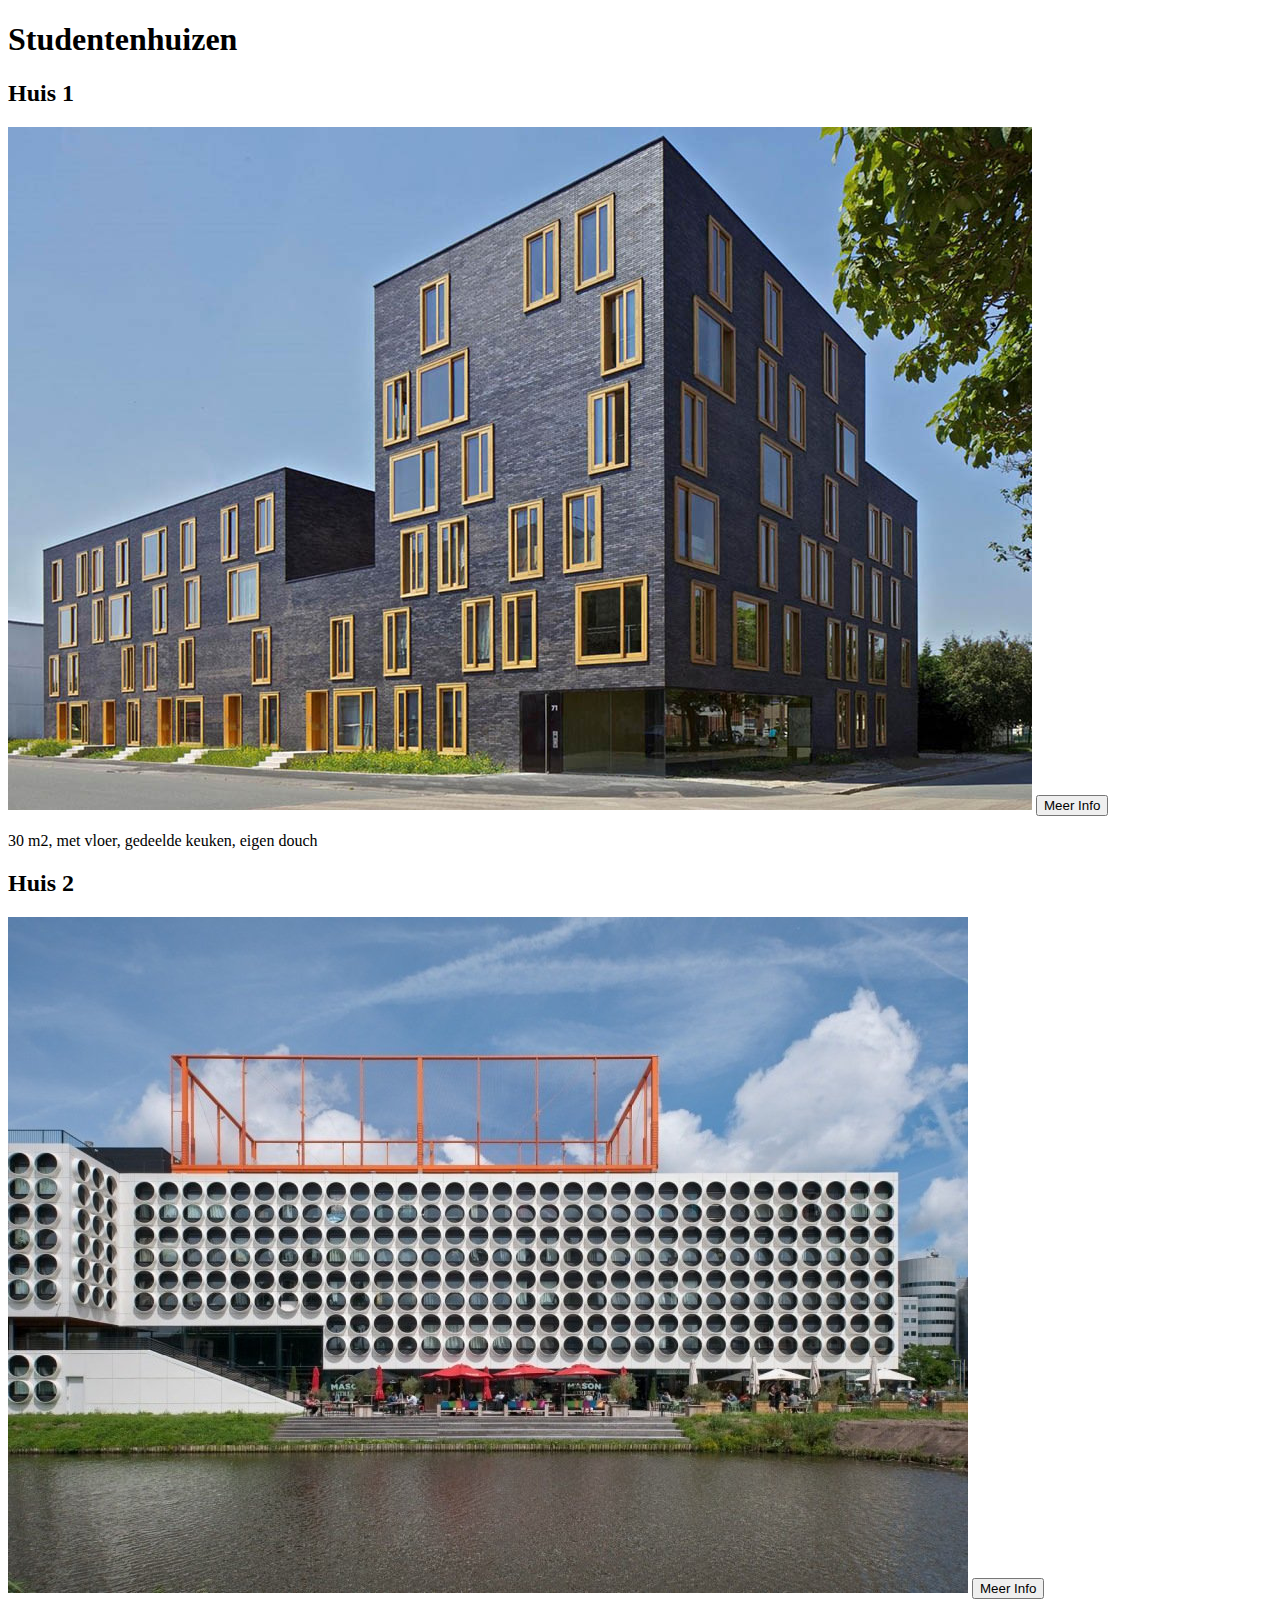
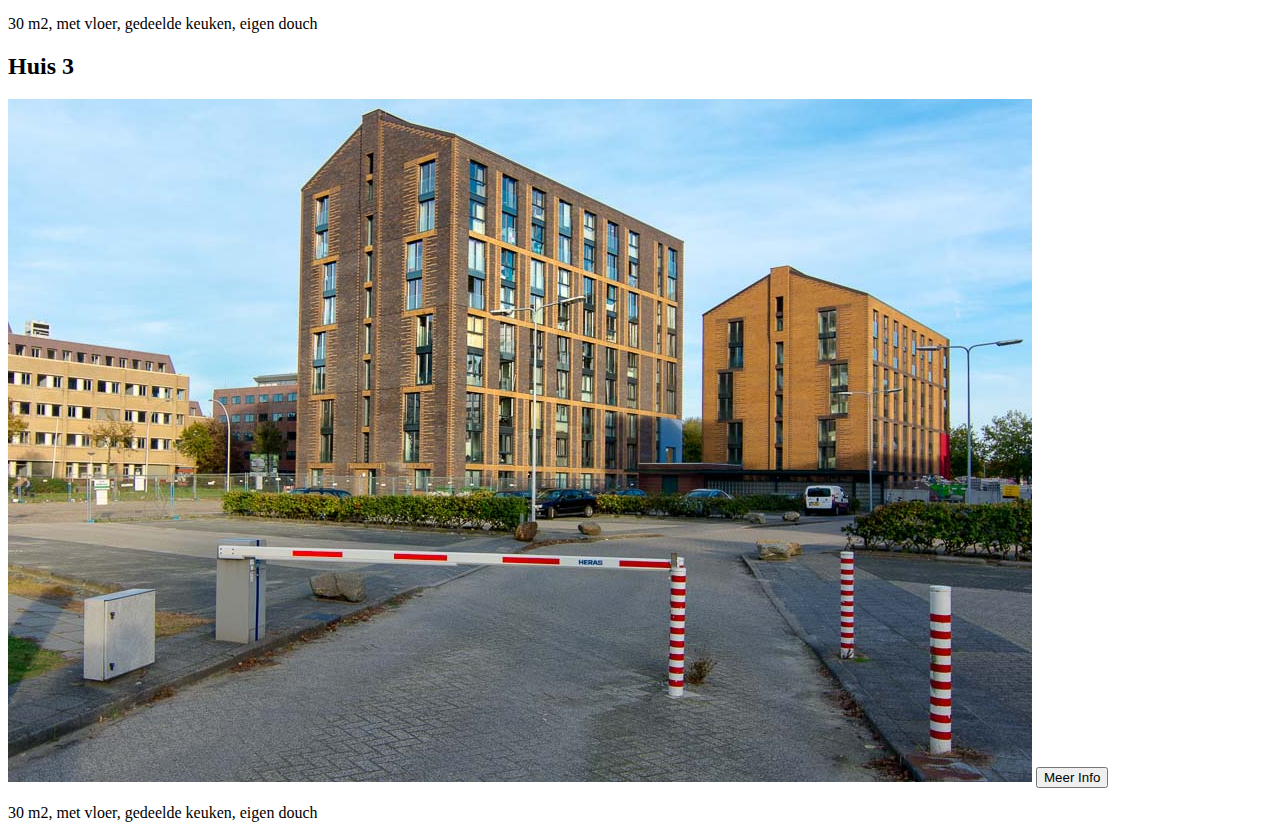
==== opdracht1/v2/index.html @ c45224b0 "Studentenhuizen" ====
<!DOCTYPE html>
<html lang="en">

<head>
    <meta charset="UTF-8">
    <title>Document</title>
    <link href="css/style.css" media="screen" rel="stylesheet" type="text/css" />
</head>

<body>
    <h1>Studentenhuizen</h1>
<div class="row">
    <div class="column">
        <h2>Huis 1</h2>
        <img src="img/huis1.jpg" alt="huis">
        <button class="collapsible">Meer Info</button>
        <div class="content">
            <p>30 m2, met vloer, gedeelde keuken, eigen douch</p>
        </div>
    </div>
    
     <div class="column">
        <h2>Huis 2</h2>
        <img src="img/huis2.jpg" alt="huis">
        <button class="collapsible">Meer Info</button>
        <div class="content">
            <p>30 m2, met vloer, gedeelde keuken, eigen douch</p>
        </div>
    </div>
    
     <div class="column">
        <h2>Huis 3</h2>
        <img src="img/huis3.jpg" alt="huis">
        <button class="collapsible">Meer Info</button>
        <div class="content">
            <p>30 m2, met vloer, gedeelde keuken, eigen douch</p>
        </div>
    </div>
    </div>

    <script src="js/studentenhuizen.js"></script>
</body>

</html>
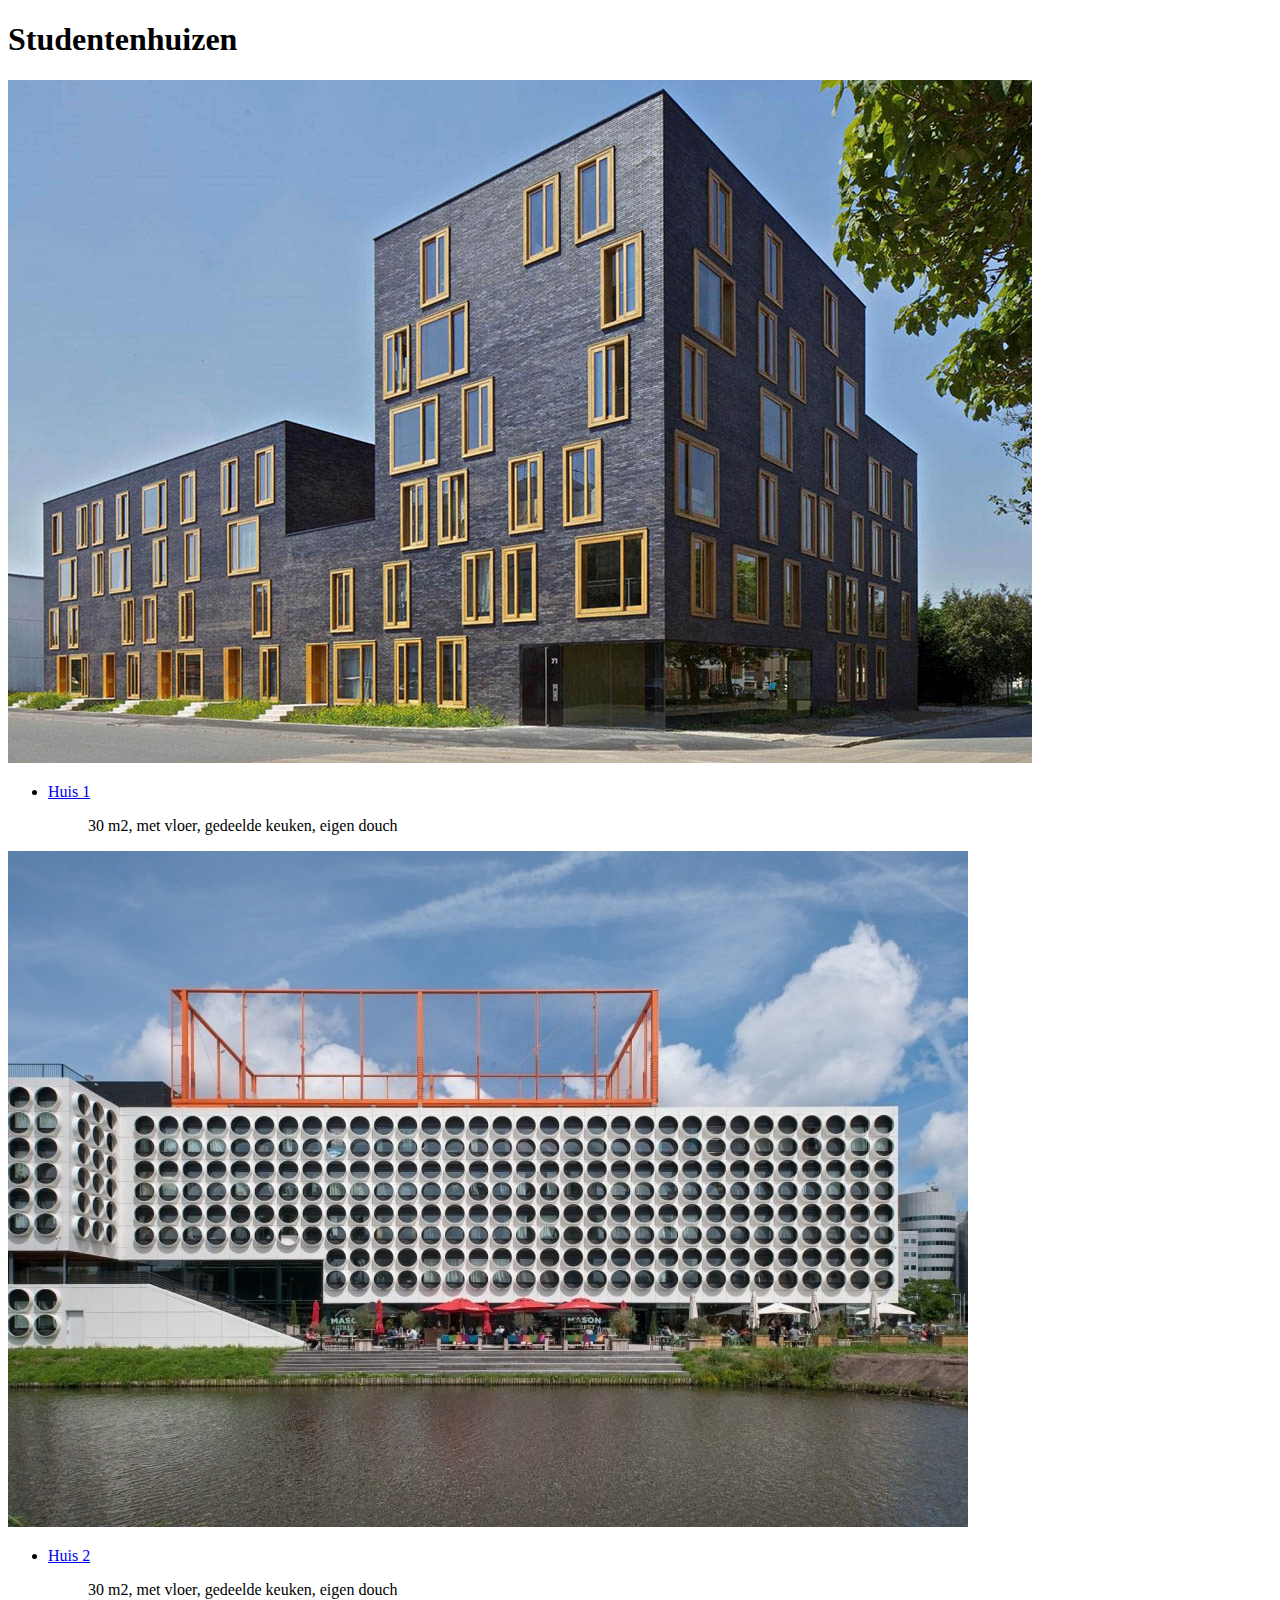
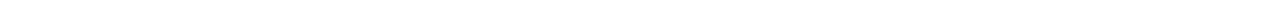
==== commit 181af9ab: "zonder js" ====
--- a/opdracht1/v2/index.html
+++ b/opdracht1/v2/index.html
@@ -9,34 +9,34 @@
 
 <body>
     <h1>Studentenhuizen</h1>
-<div class="row">
-    <div class="column">
-        <h2>Huis 1</h2>
-        <img src="img/huis1.jpg" alt="huis">
-        <button class="collapsible">Meer Info</button>
-        <div class="content">
-            <p>30 m2, met vloer, gedeelde keuken, eigen douch</p>
-        </div>
+
+    <div>
+       <img src="img/huis1.jpg" alt="">
+        <ul class="menu">
+            <li>
+                <a href="#">Huis 1</a>
+
+                <ul>
+                    <p>30 m2, met vloer, gedeelde keuken, eigen douch</p>
+                </ul>
+            </li>
+        </ul>
+    
+    
+       <img src="img/huis2.jpg" alt="">
+        <ul class="menu">
+            <li>
+                <a href="#">Huis 2</a>
+
+                <ul>
+                    <p>30 m2, met vloer, gedeelde keuken, eigen douch</p>
+                </ul>
+            </li>
+        </ul>
     </div>
+
     
-     <div class="column">
-        <h2>Huis 2</h2>
-        <img src="img/huis2.jpg" alt="huis">
-        <button class="collapsible">Meer Info</button>
-        <div class="content">
-            <p>30 m2, met vloer, gedeelde keuken, eigen douch</p>
-        </div>
-    </div>
     
-     <div class="column">
-        <h2>Huis 3</h2>
-        <img src="img/huis3.jpg" alt="huis">
-        <button class="collapsible">Meer Info</button>
-        <div class="content">
-            <p>30 m2, met vloer, gedeelde keuken, eigen douch</p>
-        </div>
-    </div>
-    </div>
 
     <script src="js/studentenhuizen.js"></script>
 </body>
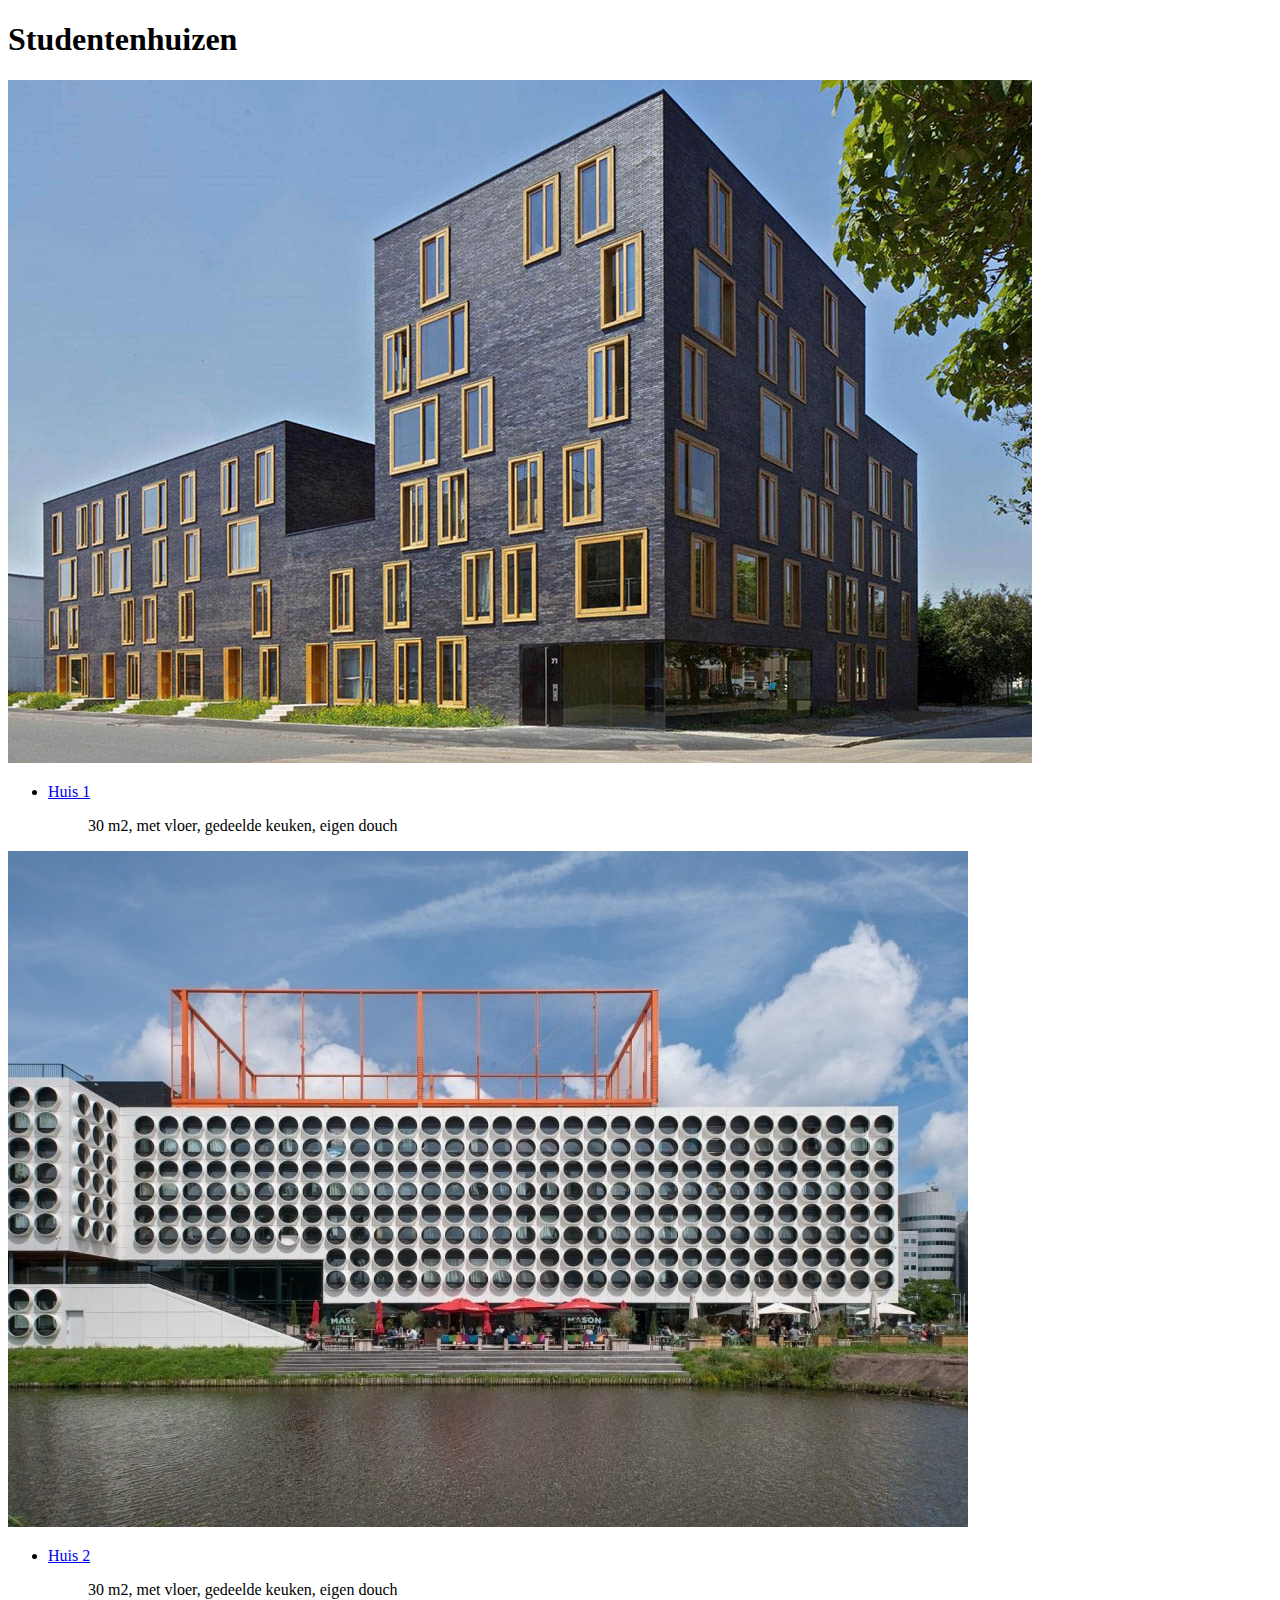
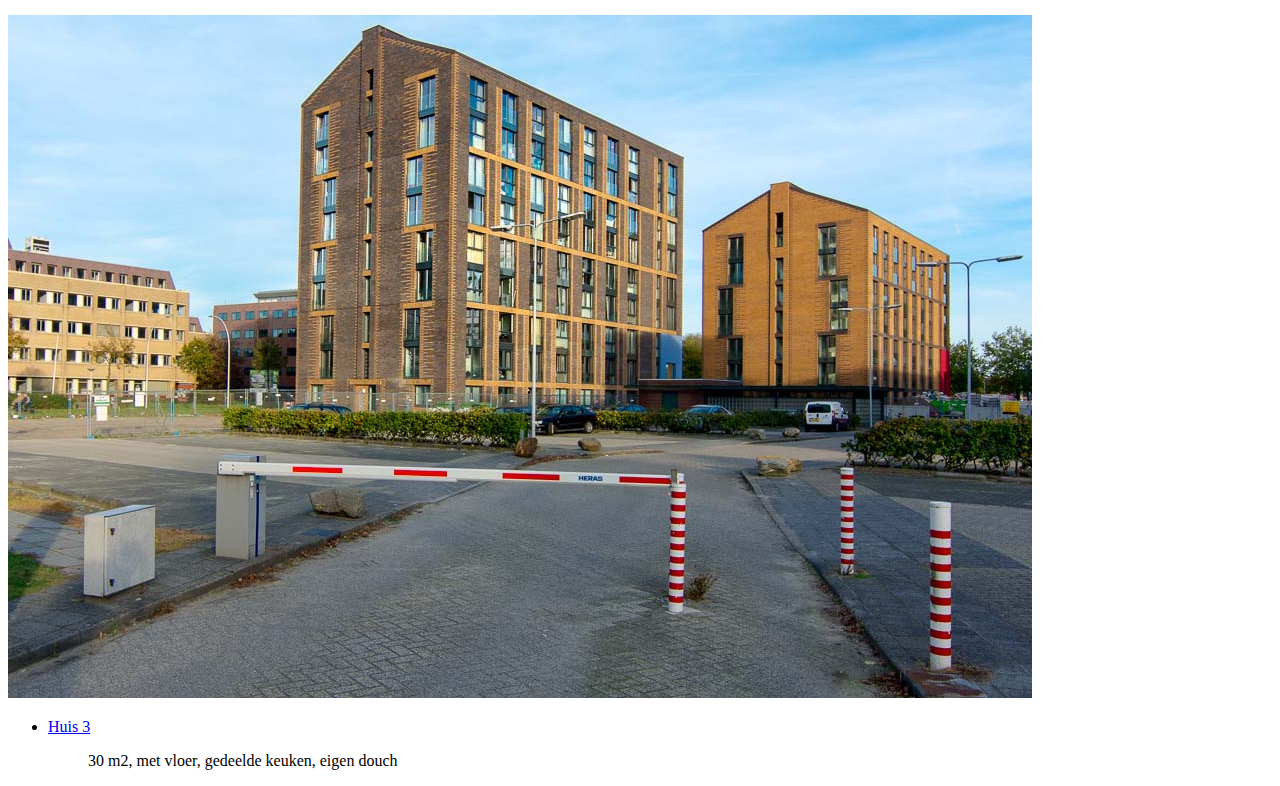
==== commit de093194: "zonder js, met flexbox" ====
--- a/opdracht1/v2/index.html
+++ b/opdracht1/v2/index.html
@@ -9,34 +9,48 @@
 
 <body>
     <h1>Studentenhuizen</h1>
+    <div class="container">
+        <div>
+            <img src="img/huis1.jpg" alt="">
+            <ul class="menu">
+                <li>
+                    <a href="#">Huis 1</a>
 
-    <div>
-       <img src="img/huis1.jpg" alt="">
-        <ul class="menu">
-            <li>
-                <a href="#">Huis 1</a>
+                    <ul>
+                        <p>30 m2, met vloer, gedeelde keuken, eigen douch</p>
+                    </ul>
+                </li>
+            </ul>
+        </div>
 
-                <ul>
-                    <p>30 m2, met vloer, gedeelde keuken, eigen douch</p>
-                </ul>
-            </li>
-        </ul>
-    
-    
-       <img src="img/huis2.jpg" alt="">
-        <ul class="menu">
-            <li>
-                <a href="#">Huis 2</a>
+        <div>
+            <img src="img/huis2.jpg" alt="">
+            <ul class="menu">
+                <li>
+                    <a href="#">Huis 2</a>
 
-                <ul>
-                    <p>30 m2, met vloer, gedeelde keuken, eigen douch</p>
-                </ul>
-            </li>
-        </ul>
+                    <ul>
+                        <p>30 m2, met vloer, gedeelde keuken, eigen douch</p>
+                    </ul>
+                </li>
+            </ul>
+        </div>
+        
+        <div>
+            <img src="img/huis3.jpg" alt="">
+            <ul class="menu">
+                <li>
+                    <a href="#">Huis 3</a>
+
+                    <ul>
+                        <p>30 m2, met vloer, gedeelde keuken, eigen douch</p>
+                    </ul>
+                </li>
+            </ul>
+        </div>
     </div>
 
-    
-    
+
 
     <script src="js/studentenhuizen.js"></script>
 </body>
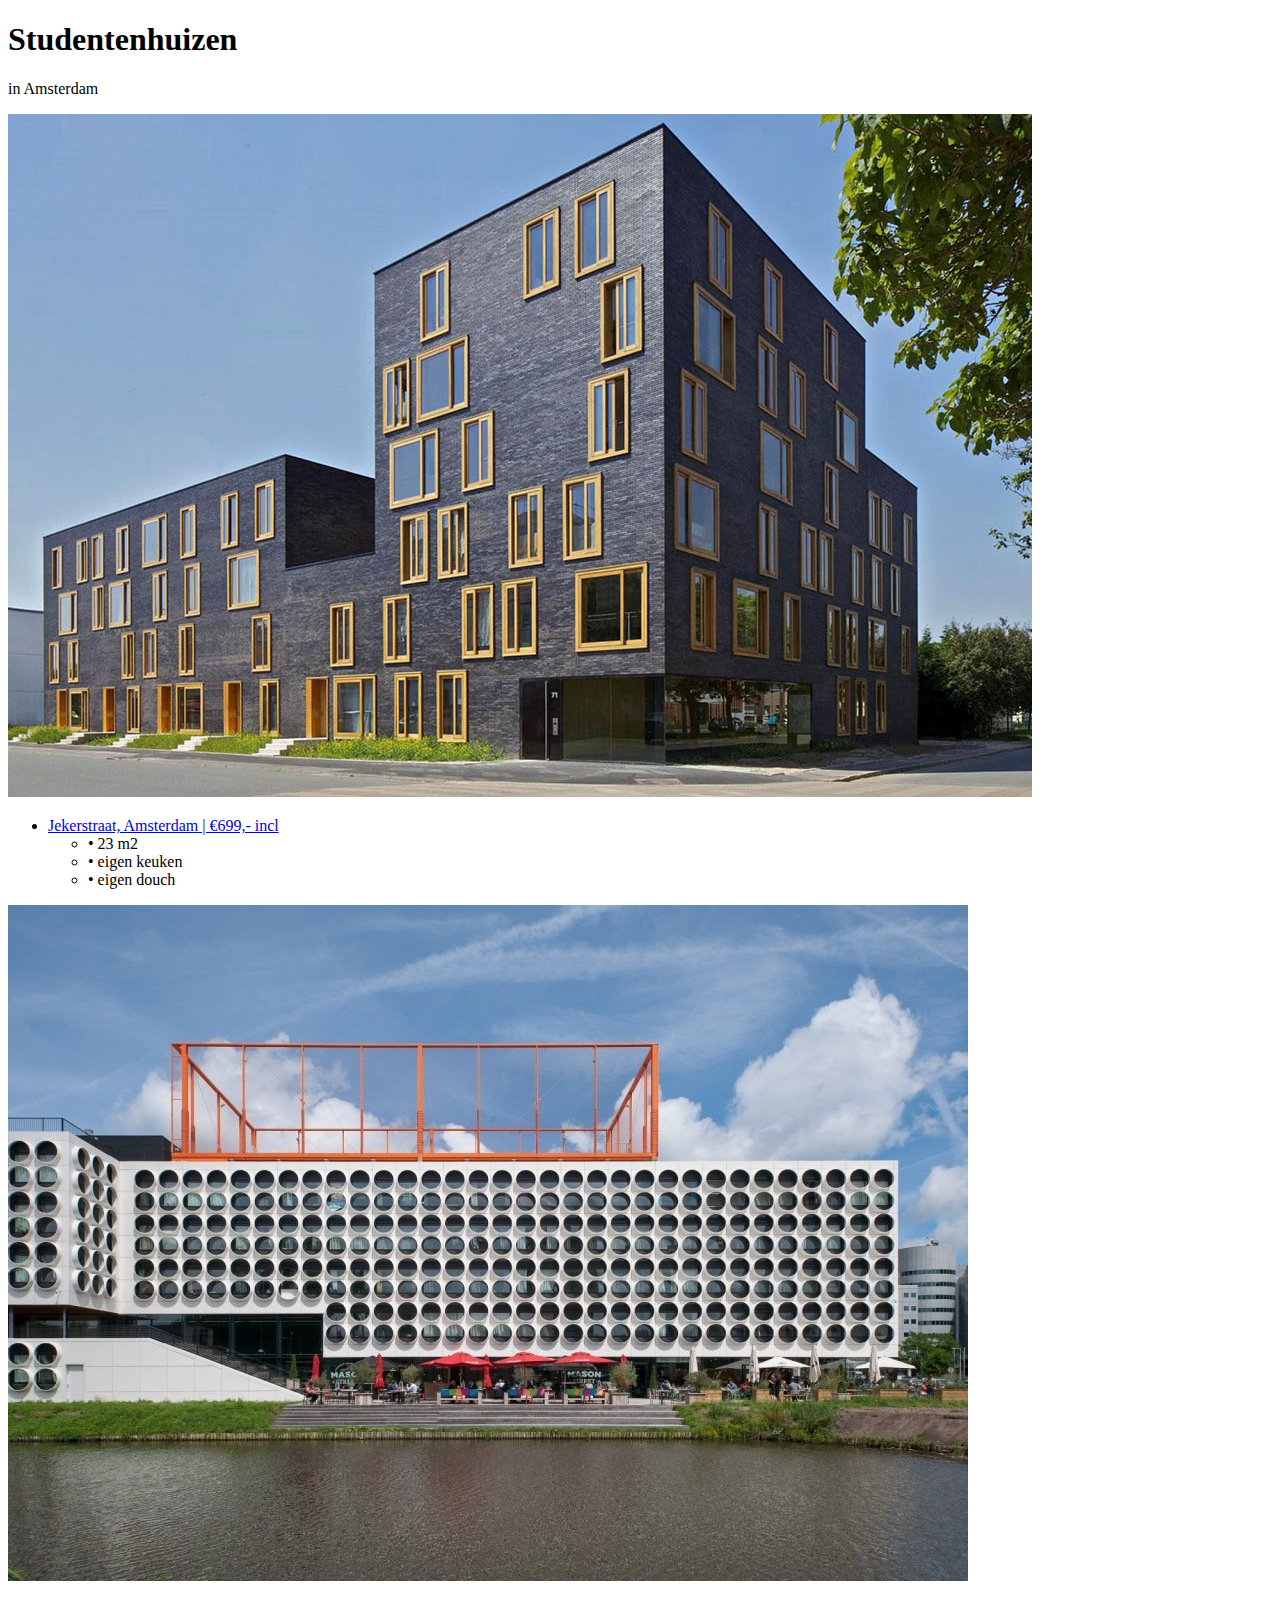
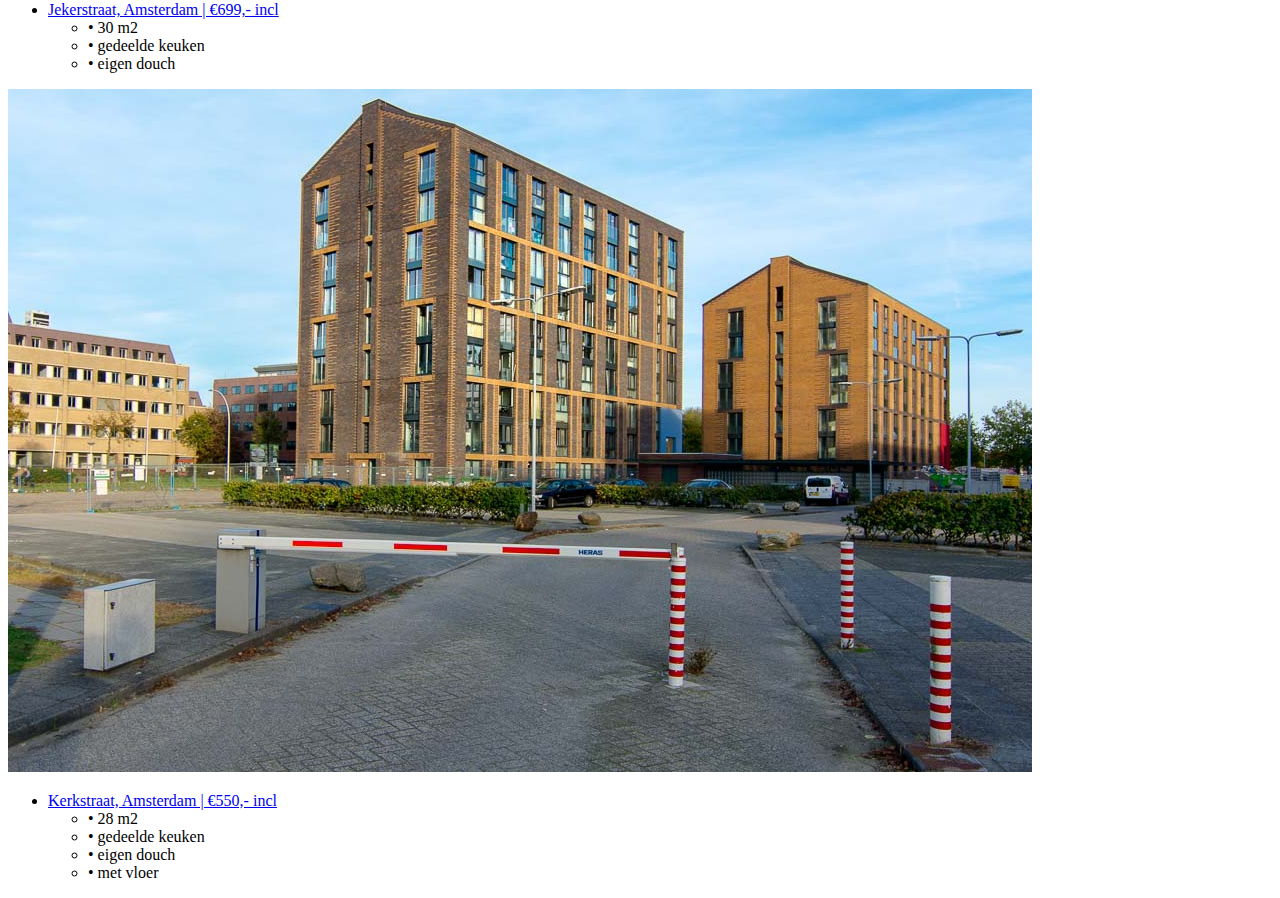
==== commit f050c83c: "met achtergrond afbeelding" ====
--- a/opdracht1/v2/index.html
+++ b/opdracht1/v2/index.html
@@ -8,16 +8,22 @@
 </head>
 
 <body>
-    <h1>Studentenhuizen</h1>
+   <div class="bg-image"></div>
+    <div class="bg-text">
+  <h1>Studentenhuizen</h1>
+  <p>in Amsterdam</p>
+</div>
     <div class="container">
         <div>
             <img src="img/huis1.jpg" alt="">
             <ul class="menu">
-                <li>
-                    <a href="#">Huis 1</a>
+                <li nclass="kop">
+                    <a href="#">Jekerstraat, Amsterdam | €699,- incl</a>
 
                     <ul>
-                        <p>30 m2, met vloer, gedeelde keuken, eigen douch</p>
+                        <li>• 23 m2</li>
+                        <li>• eigen keuken</li>
+                        <li>• eigen douch</li>
                     </ul>
                 </li>
             </ul>
@@ -26,11 +32,13 @@
         <div>
             <img src="img/huis2.jpg" alt="">
             <ul class="menu">
-                <li>
-                    <a href="#">Huis 2</a>
+                <li class="kop">
+                    <a href="#">Jekerstraat, Amsterdam | €699,- incl</a>
 
                     <ul>
-                        <p>30 m2, met vloer, gedeelde keuken, eigen douch</p>
+                        <li>• 30 m2</li>
+                        <li>• gedeelde keuken</li>
+                        <li>• eigen douch</li>
                     </ul>
                 </li>
             </ul>
@@ -39,11 +47,14 @@
         <div>
             <img src="img/huis3.jpg" alt="">
             <ul class="menu">
-                <li>
-                    <a href="#">Huis 3</a>
+                <li class="kop">
+                    <a href="#">Kerkstraat, Amsterdam | €550,- incl</a>
 
                     <ul>
-                        <p>30 m2, met vloer, gedeelde keuken, eigen douch</p>
+                        <li>• 28 m2</li>
+                        <li>• gedeelde keuken</li>
+                        <li>• eigen douch</li>
+                        <li>• met vloer</li>
                     </ul>
                 </li>
             </ul>
